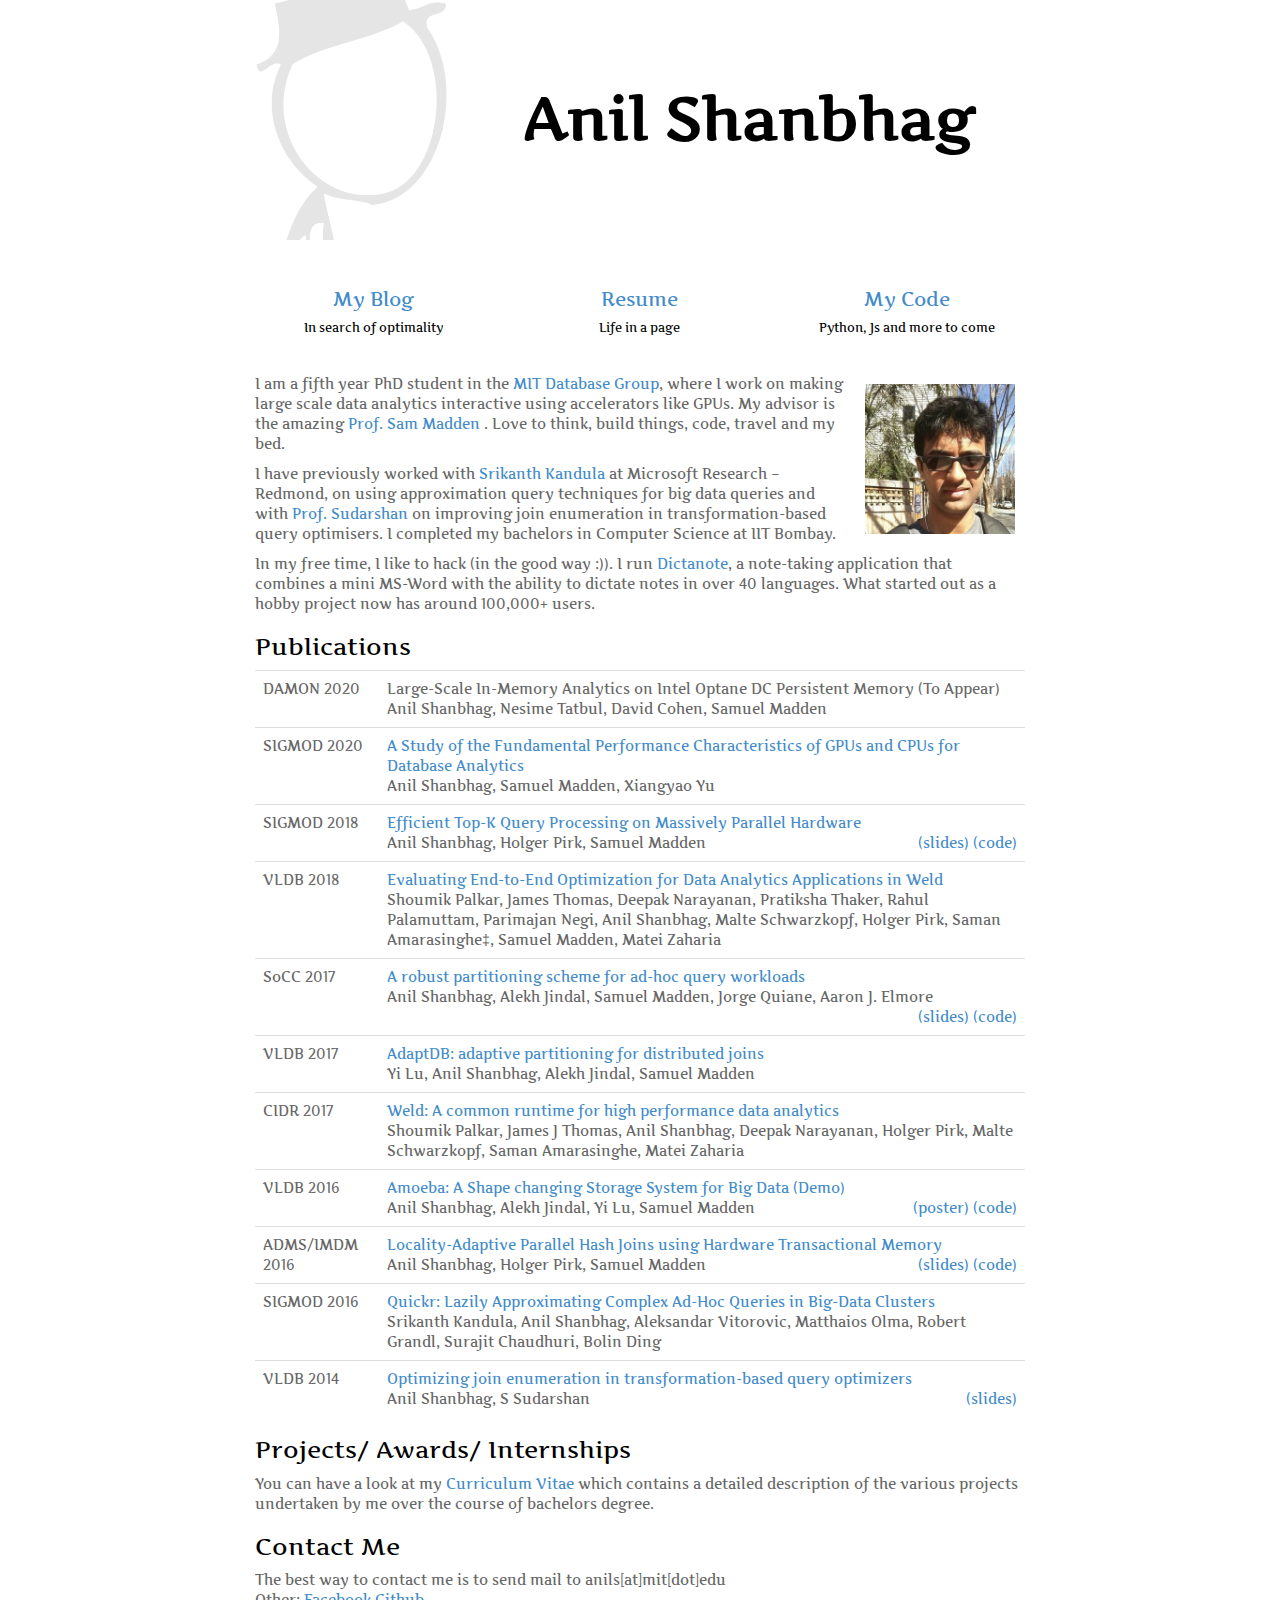
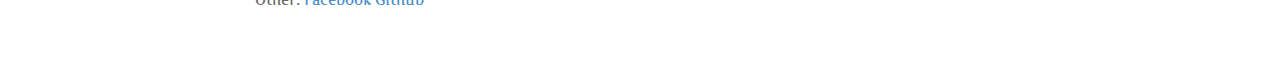
==== index.html @ db82514a "Merge branch 'master' of github.com:anilshanbhag/anilshanbhag.in" ====
<!DOCTYPE html>
<html>
<head>
  <meta name="generator" content="HTML Tidy for HTML5 for Mac OS X version 5.2.0">
  <meta http-equiv="Content-Type" content="text/html; charset=utf-8">
  <meta http-equiv="X-UA-Compatible" content="chrome=1">
  <link rel="icon" type="image/png" href="static/header.png">
  <title>Anil Shanbhag</title>
  <link href='http://fonts.googleapis.com/css?family=Artifika&amp;v2' rel='stylesheet' type='text/css'>
  <link rel="stylesheet" href="static/bootstrap.min.css">
  <script type="text/javascript">

  var _gaq = _gaq || [];
  _gaq.push(['_setAccount', 'UA-24280526-1']);
  _gaq.push(['_trackPageview']);

  (function() {
    var ga = document.createElement('script'); ga.type = 'text/javascript'; ga.async = true;
    ga.src = ('https:' == document.location.protocol ? 'https://ssl' : 'http://www') + '.google-analytics.com/ga.js';
    var s = document.getElementsByTagName('script')[0]; s.parentNode.insertBefore(ga, s);
  })();
  </script>
  <style>
  .description {
  	display: none;
  }
  .expand .description {
  	margin-top: 5px;
  	display: block;
  }
  #publist tr {

  }
	</style>
</head><!--
                        __
     _  _____   _______/  |_ ____________
  /\/ \ \__  \ /  ___/\   __/  __ \_  __ \
 /     \ / __ \\___ \  |  | \  ___/|  | \/
/_/\ /\_(___  /____  > |__|  \___  >__|
            \/     \/            \/

  yEAH, lookin at the source ??
        So enjoy yourself and if any doubt shoot me an email
  ### This notice was added in my sophomore days - so don't judge ;) ###
-->
<body>
  <div class='container' style="width:800px;">
    <div class="row">
      <div class="col-md-12">
        <div id='header'>
          <div class="row">
            <div class="col-md-12 text-center">
              <img src='static/header.png' class="pull-left" alt='Robinhood'>
              <h1 style="font-weight: bold;font-size:60px"><br>
              Anil Shanbhag</h1>
            </div>
          </div>
        </div>
      </div>
    </div>
    <div class="row">
      <div class="col-md-12">
        <p><br></p>
      </div>
    </div>
    <div class="row">
      <div class="col-md-4 text-center">
        <h3><a href='http://blog.anilshanbhag.in/' class='linkitem'>My Blog</a></h3>
        <!-- <h6>Research, Web & math.random() stuff</h6> -->
        <h6>In search of optimality</h6>
      </div>
      <div class="col-md-4 text-center">
        <h3><a href='resume_1_22_15.pdf' class='linkitem' target='_blank'>Resume</a></h3>
        <h6>Life in a page</h6>
      </div>
      <div class="col-md-4 text-center">
        <h3><a href='https://github.com/anilshanbhag' class='linkitem'>My Code</a></h3>
        <h6>Python, Js and more to come</h6>
      </div>
    </div>
    <div class="row">
      <div class="col-md-12">
        <p><br></p>
      </div>
    </div>
    <div class="row">
      <div class="col-md-12">
        <div id="content">
          <div id="intro">
            <p><img class="pull-right" title="Anil Shanbhag display picture" alt="" src="static/dp.jpg" width="150" height="150" style=
            "margin: 10px; margin-left: 20px;">I am a fifth year PhD student in the <a href='http://db.csail.mit.edu'>MIT Database Group</a>, where I work on making large scale data analytics interactive using accelerators like GPUs. My advisor is the amazing <a href="http://db.lcs.mit.edu/madden/">Prof. Sam Madden</a> .  Love to think, build things, code, travel and my bed.</p>

            <p>I have previously worked with <a title="Srikanth Kandula" href="http://research.microsoft.com/en-us/UM/people/srikanth/home.html" target=
            "_blank">Srikanth Kandula</a> at Microsoft Research – Redmond, on using approximation query techniques for big data queries and with <a href=
            "http://www.cse.iitb.ac.in/~sudarsha/" target="_blank">Prof. Sudarshan</a> on improving join enumeration in transformation-based query optimisers. I completed my bachelors in Computer Science at IIT Bombay.</p>

            <p>In my free time, I like to hack (in the good way :)). I run <a href='https://dictanote.co'>Dictanote</a>, a note-taking application that combines a mini MS-Word
            	with the ability to dictate notes in over 40 languages. What started out as a hobby project now has around 100,000+ users. <!-- More hacks <a href='/hacks/'>here</a>. --></p>
          </div>
          <div id="publications">
            <h2>Publications</h2>
            <table class="table" id='publist'>
              <tr>
                <td>DAMON 2020</td>
                <td>
                  Large-Scale In-Memory Analytics on Intel Optane DC Persistent Memory (To Appear)<br>
                  Anil Shanbhag, Nesime Tatbul, David Cohen, Samuel Madden
                  <span class='target' style="float:right">
<!--                     <a href="static/slides/gputopk_sigmod18.pdf">(slides)</a>
                    <a href="https://github.com/anilshanbhag/gpu-topk">(code)</a> -->
                  </span>
                  <p class='description'>
                  </p>
                </td>
              </tr>
              <tr>
                <td>SIGMOD 2020</td>
                <td>
                  <a href="static/papers/crystal_sigmod20.pdf">A Study of the Fundamental Performance Characteristics of GPUs and CPUs for Database Analytics</a><br>
                  Anil Shanbhag, Samuel Madden, Xiangyao Yu
                  <span class='target' style="float:right">
<!--                     <a href="static/slides/crystal_sigmod20.pdf">(slides)</a>
                    <a href="https://github.com/anilshanbhag/crystal">(code)</a> -->
                  </span>
                  <p class='description'>
                  </p>
                </td>
              </tr>
              <tr>
                <td>SIGMOD 2018</td>
                <td>
                  <a href="static/papers/gputopk_sigmod18.pdf">Efficient Top-K Query Processing on Massively Parallel
Hardware</a><br>
                  Anil Shanbhag, Holger Pirk, Samuel Madden
                  <span class='target' style="float:right">
                    <a href="static/slides/gputopk_sigmod18.pdf">(slides)</a>
                    <a href="https://github.com/anilshanbhag/gpu-topk">(code)</a>
                  </span>
                  <p class='description'>
                  </p>
                </td>
              </tr>
              <tr>
                <td>VLDB 2018</td>
                <td>
                  <a href="static/papers/weld_vldb18.pdf">Evaluating End-to-End Optimization for Data Analytics
Applications in Weld</a><br>
                  Shoumik Palkar, James Thomas, Deepak Narayanan, Pratiksha Thaker,
Rahul Palamuttam, Parimajan Negi, Anil Shanbhag, Malte Schwarzkopf, Holger Pirk, Saman Amarasinghe‡, Samuel Madden, Matei Zaharia
                  <p class='description'>
                  </p>
                </td>
              </tr>
              <tr>
                <td>SoCC 2017</td>
                <td>
                  <a href="static/papers/amoeba_socc17.pdf">A robust partitioning scheme for ad-hoc query workloads</a><br>
                  Anil Shanbhag, Alekh Jindal, Samuel Madden, Jorge Quiane, Aaron J. Elmore
                  <span class='target' style="float:right">
                    <a href="static/slides/amoeba_socc17.pdf">(slides)</a>
                    <a href="https://github.com/mitdbg/amoeba">(code)</a>
                  </span>
                  <p class='description'>
                  </p>
                </td>
              </tr>
              <tr>
                <td>VLDB 2017</td>
                <td>
                  <a href="static/papers/adaptdb_vldb17.pdf">AdaptDB: adaptive partitioning for distributed joins</a><br>
                  Yi Lu, Anil Shanbhag, Alekh Jindal, Samuel Madden
                  <span class='target' style="float:right">
                  </span>
                  <p class='description'>
                  </p>
                </td>
              </tr>
              <tr>
                <td>CIDR 2017</td>
                <td>
                  <a href="static/papers/weld_cidr17.pdf">Weld: A common runtime for high performance data analytics</a><br>
                  Shoumik Palkar, James J Thomas, Anil Shanbhag, Deepak Narayanan, Holger Pirk, Malte Schwarzkopf, Saman Amarasinghe, Matei Zaharia
                  <span class='target' style="float:right">
                  </span>
                  <p class='description'>
                  </p>
                </td>
              </tr>
              <tr>
                <td>VLDB 2016</td>
                <td>
                  <a href="static/papers/amoeba_demo_vldb16.pdf">Amoeba: A Shape changing Storage System for Big Data (Demo)</a><br>
                  Anil Shanbhag, Alekh Jindal, Yi Lu, Samuel Madden
                  <span class='target' style="float:right">
                    <a href="static/poster/amoeba_demo_vldb16_poster.pdf">(poster)</a>
                    <a href="https://github.com/anilshanbhag/amoeba-ui">(code)</a>
                  </span>
                  <p class='description'>
                  </p>
                </td>
              </tr>
              <tr>
                <td>ADMS/IMDM 2016</td>
                <td>
                  <a href="static/papers/HTM_imdm16.pdf">Locality-Adaptive Parallel Hash Joins using Hardware Transactional Memory</a><br>
                  Anil Shanbhag, Holger Pirk, Samuel Madden
                  <span class='target' style="float:right">
                    <a href="static/slides/HTM_imdm16_slides.pdf">(slides)</a>
                    <a href="https://github.com/anilshanbhag/HTM-HashJoin">(code)</a>
                  </span>
                  <p class='description'>
                  </p>
                </td>
              </tr>
              <tr>
                <td>SIGMOD 2016</td>
                <td>
                  <a href="static/papers/quickr_sigmod16.pdf">Quickr: Lazily Approximating Complex Ad-Hoc Queries in Big-Data Clusters</a><br>
                  Srikanth Kandula, Anil Shanbhag, Aleksandar Vitorovic, Matthaios Olma, Robert Grandl, Surajit Chaudhuri, Bolin Ding
                </td>
              </tr>
              <tr>
                <td>VLDB 2014</td>
                <td>
                  <a href="static/papers/rsgraph_vldb14.pdf">Optimizing join enumeration in transformation-based query optimizers</a><br>
                  Anil Shanbhag, S Sudarshan
                  <span style="float:right">
                    <a href="static/slides/rsgraph_vldb14_slides.pdf">(slides)</a>
                  </span>
                </td>
              </tr>
            </table>
          </div>
          <div id="projects">
            <h2>Projects/ Awards/ Internships</h2>
            <p>You can have a look at my <a href="http://anilshanbhag.in/cv_14.pdf">Curriculum Vitae</a> which contains a detailed description of the various
            projects undertaken by me over the course of bachelors degree.</p>
          </div>
          <div id="contact">
            <h2>Contact Me</h2>
            <p>The best way to contact me is to send mail to anils[at]mit[dot]edu<br>
            Other: <a href="https://www.facebook.com/anilashanbhag">Facebook</a> <a href="https://github.com/anilshanbhag">Github</a></p>
          </div>
          <br><br><br>
        </div>
      </div>
    </div>
  </div>
  <script src="https://ajax.googleapis.com/ajax/libs/jquery/3.2.1/jquery.min.js"></script>
  <script>
  // $('#publist tr').click(function() {
  // 	console.log('gg');
  // 	$('#publist tr').removeClass('expand');
  // 	$(this).toggleClass('expand');
  // });
  </script>
</body>
</html>
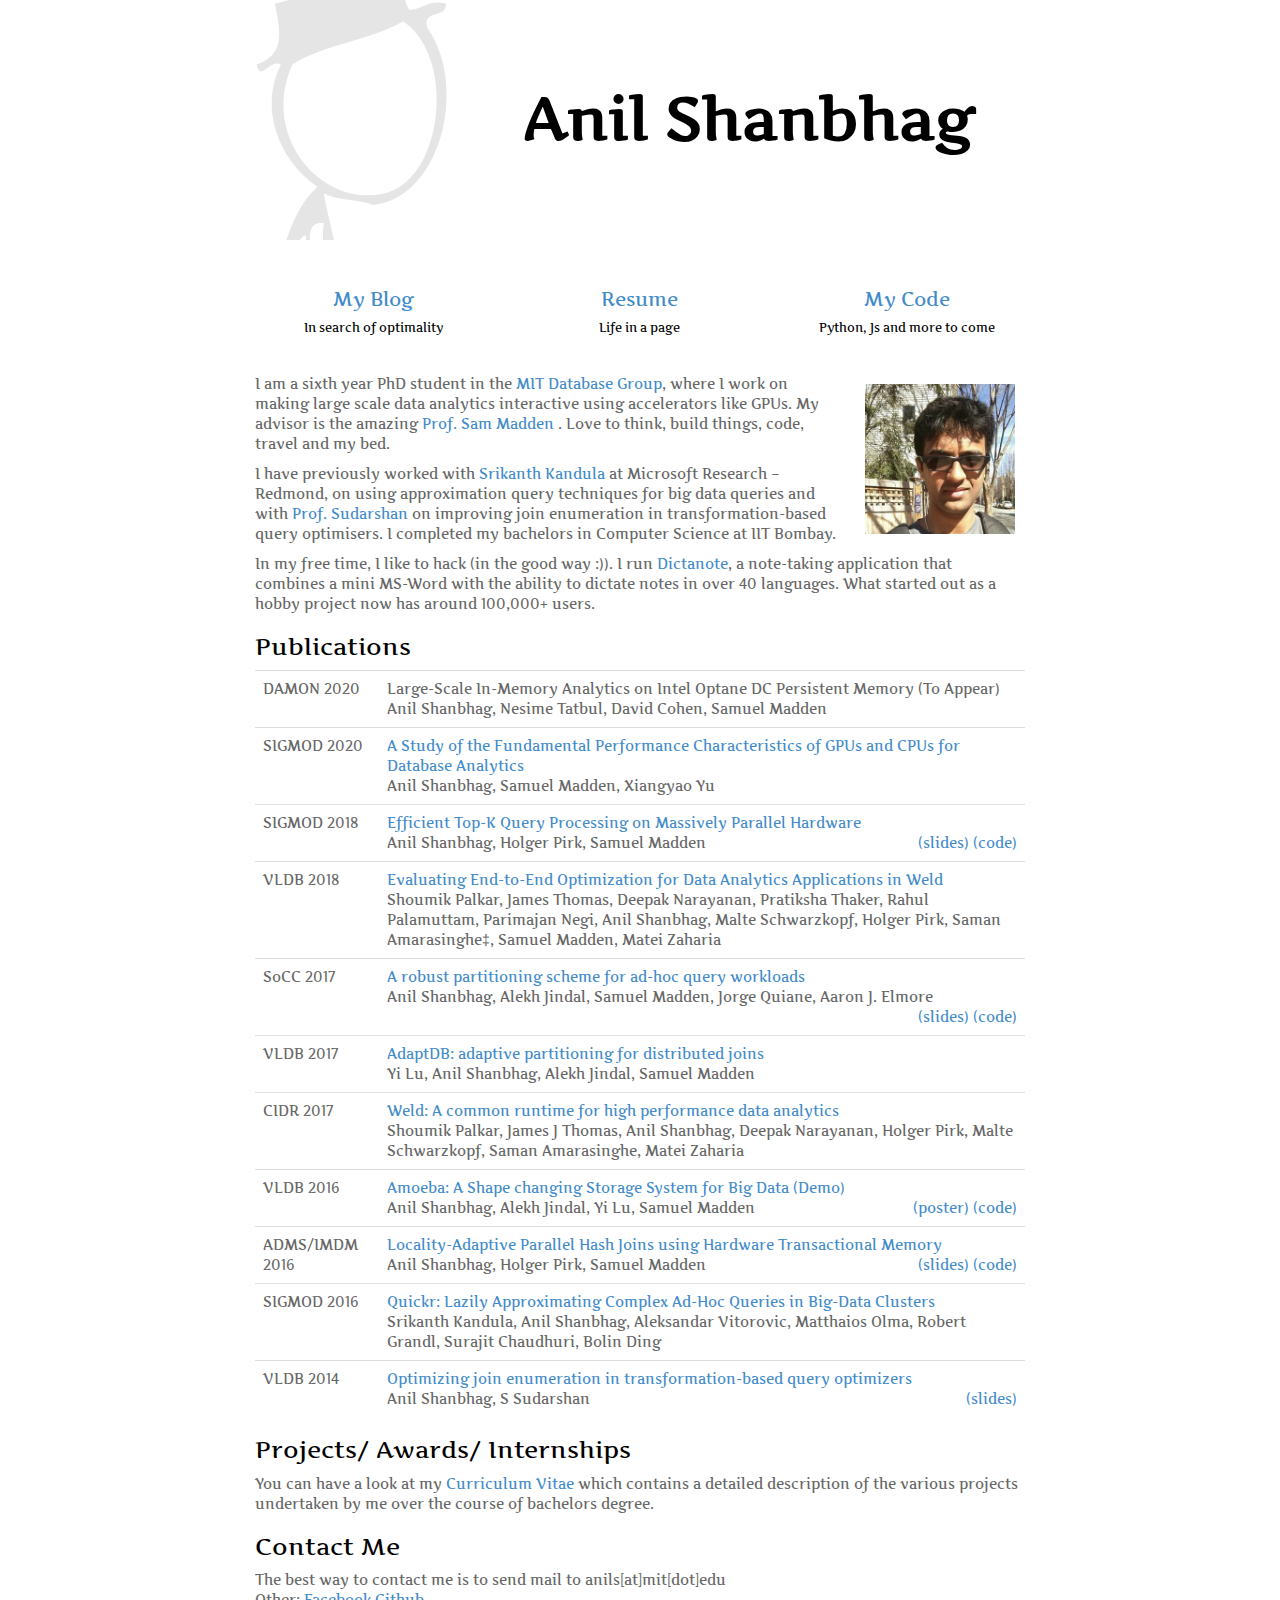
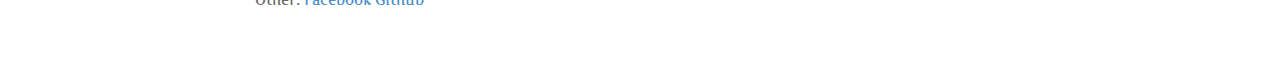
==== commit 83381eb7: "updating homepage" ====
--- a/index.html
+++ b/index.html
@@ -89,7 +89,7 @@
         <div id="content">
           <div id="intro">
             <p><img class="pull-right" title="Anil Shanbhag display picture" alt="" src="static/dp.jpg" width="150" height="150" style=
-            "margin: 10px; margin-left: 20px;">I am a fifth year PhD student in the <a href='http://db.csail.mit.edu'>MIT Database Group</a>, where I work on making large scale data analytics interactive using accelerators like GPUs. My advisor is the amazing <a href="http://db.lcs.mit.edu/madden/">Prof. Sam Madden</a> .  Love to think, build things, code, travel and my bed.</p>
+            "margin: 10px; margin-left: 20px;">I am a sixth year PhD student in the <a href='http://db.csail.mit.edu'>MIT Database Group</a>, where I work on making large scale data analytics interactive using accelerators like GPUs. My advisor is the amazing <a href="http://db.lcs.mit.edu/madden/">Prof. Sam Madden</a> .  Love to think, build things, code, travel and my bed.</p>
 
             <p>I have previously worked with <a title="Srikanth Kandula" href="http://research.microsoft.com/en-us/UM/people/srikanth/home.html" target=
             "_blank">Srikanth Kandula</a> at Microsoft Research – Redmond, on using approximation query techniques for big data queries and with <a href=
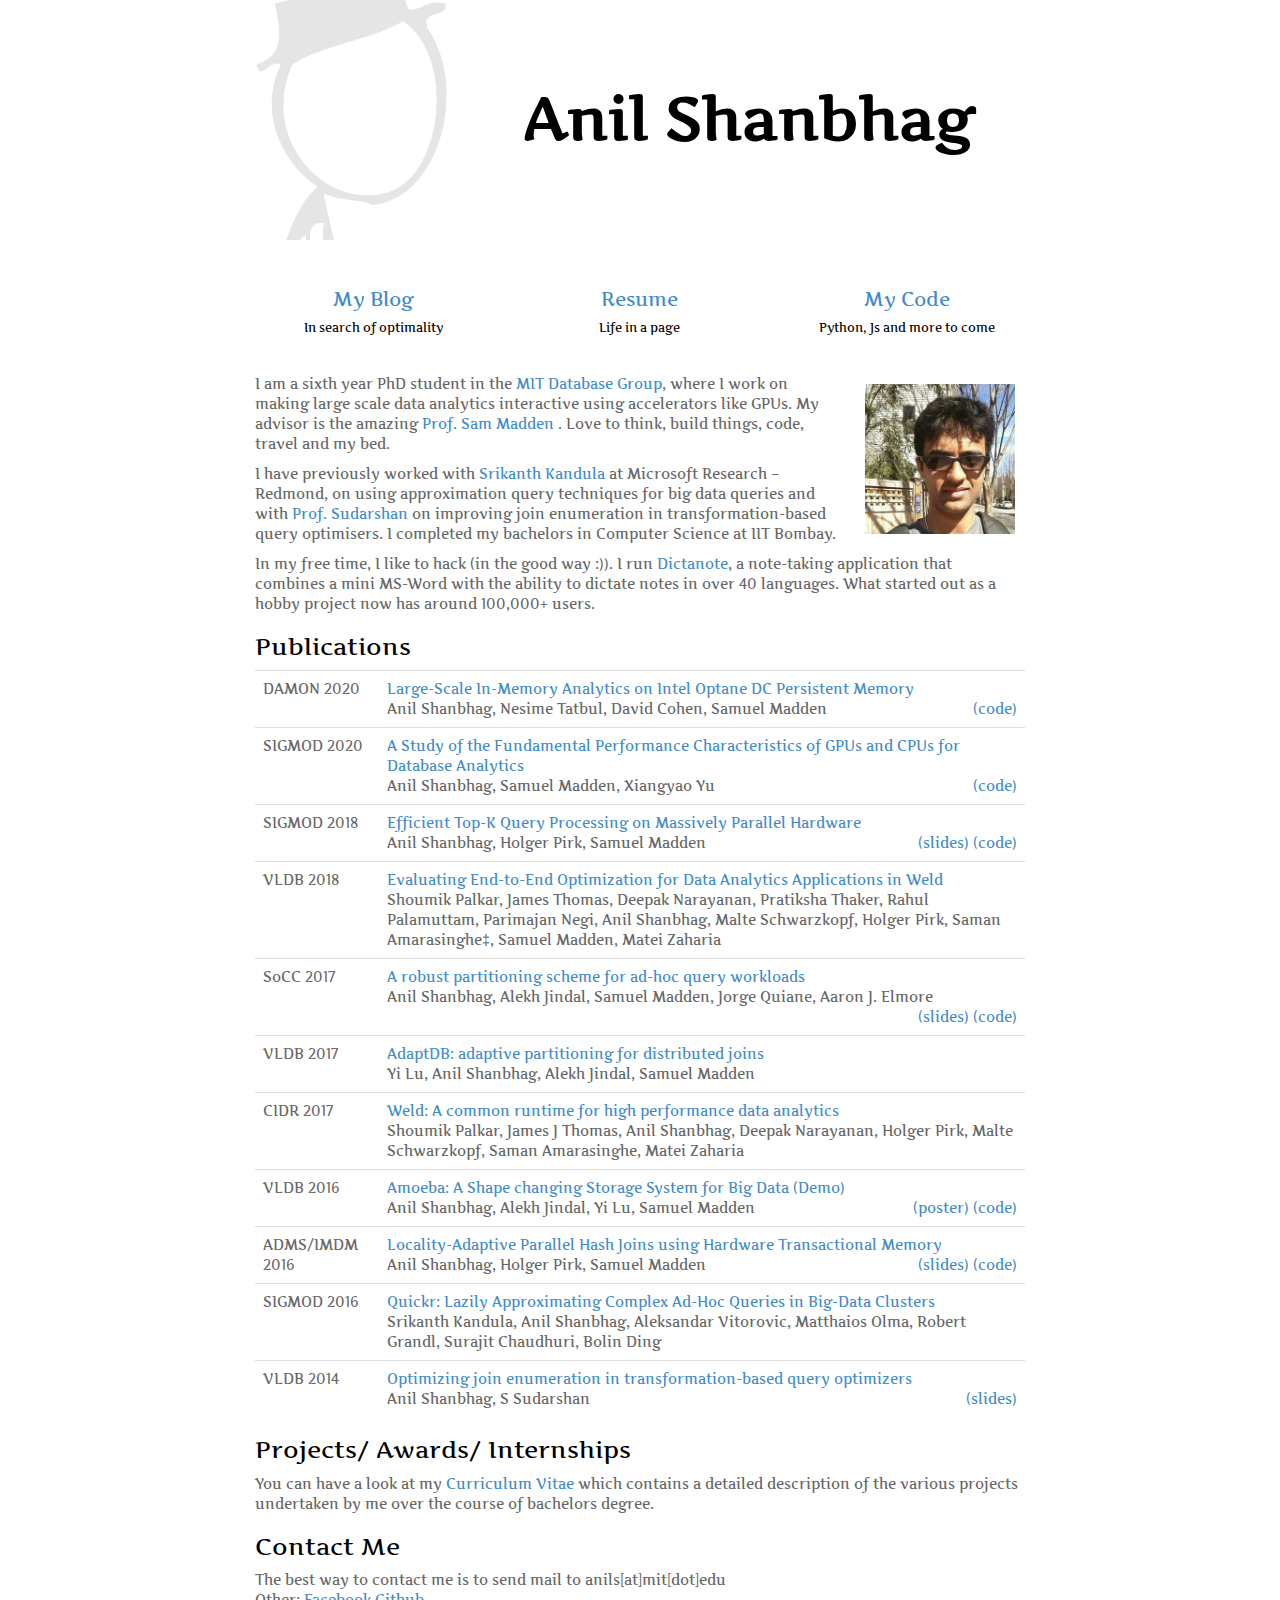
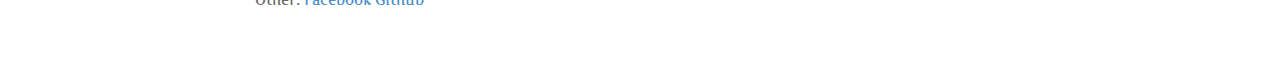
==== commit bedd4234: "adding crystal and pmem links" ====
--- a/index.html
+++ b/index.html
@@ -104,11 +104,11 @@
               <tr>
                 <td>DAMON 2020</td>
                 <td>
-                  Large-Scale In-Memory Analytics on Intel Optane DC Persistent Memory (To Appear)<br>
+                  <a href="static/papers/pmem_damon20.pdf">Large-Scale In-Memory Analytics on Intel Optane DC Persistent Memory</a><br>
                   Anil Shanbhag, Nesime Tatbul, David Cohen, Samuel Madden
                   <span class='target' style="float:right">
 <!--                     <a href="static/slides/gputopk_sigmod18.pdf">(slides)</a>
-                    <a href="https://github.com/anilshanbhag/gpu-topk">(code)</a> -->
+ -->                    <a href="https://github.com/anilshanbhag/pmem/">(code)</a>
                   </span>
                   <p class='description'>
                   </p>
@@ -120,8 +120,9 @@
                   <a href="static/papers/crystal_sigmod20.pdf">A Study of the Fundamental Performance Characteristics of GPUs and CPUs for Database Analytics</a><br>
                   Anil Shanbhag, Samuel Madden, Xiangyao Yu
                   <span class='target' style="float:right">
+
 <!--                     <a href="static/slides/crystal_sigmod20.pdf">(slides)</a>
-                    <a href="https://github.com/anilshanbhag/crystal">(code)</a> -->
+ -->                    <a href="https://github.com/anilshanbhag/crystal/">(code)</a>
                   </span>
                   <p class='description'>
                   </p>
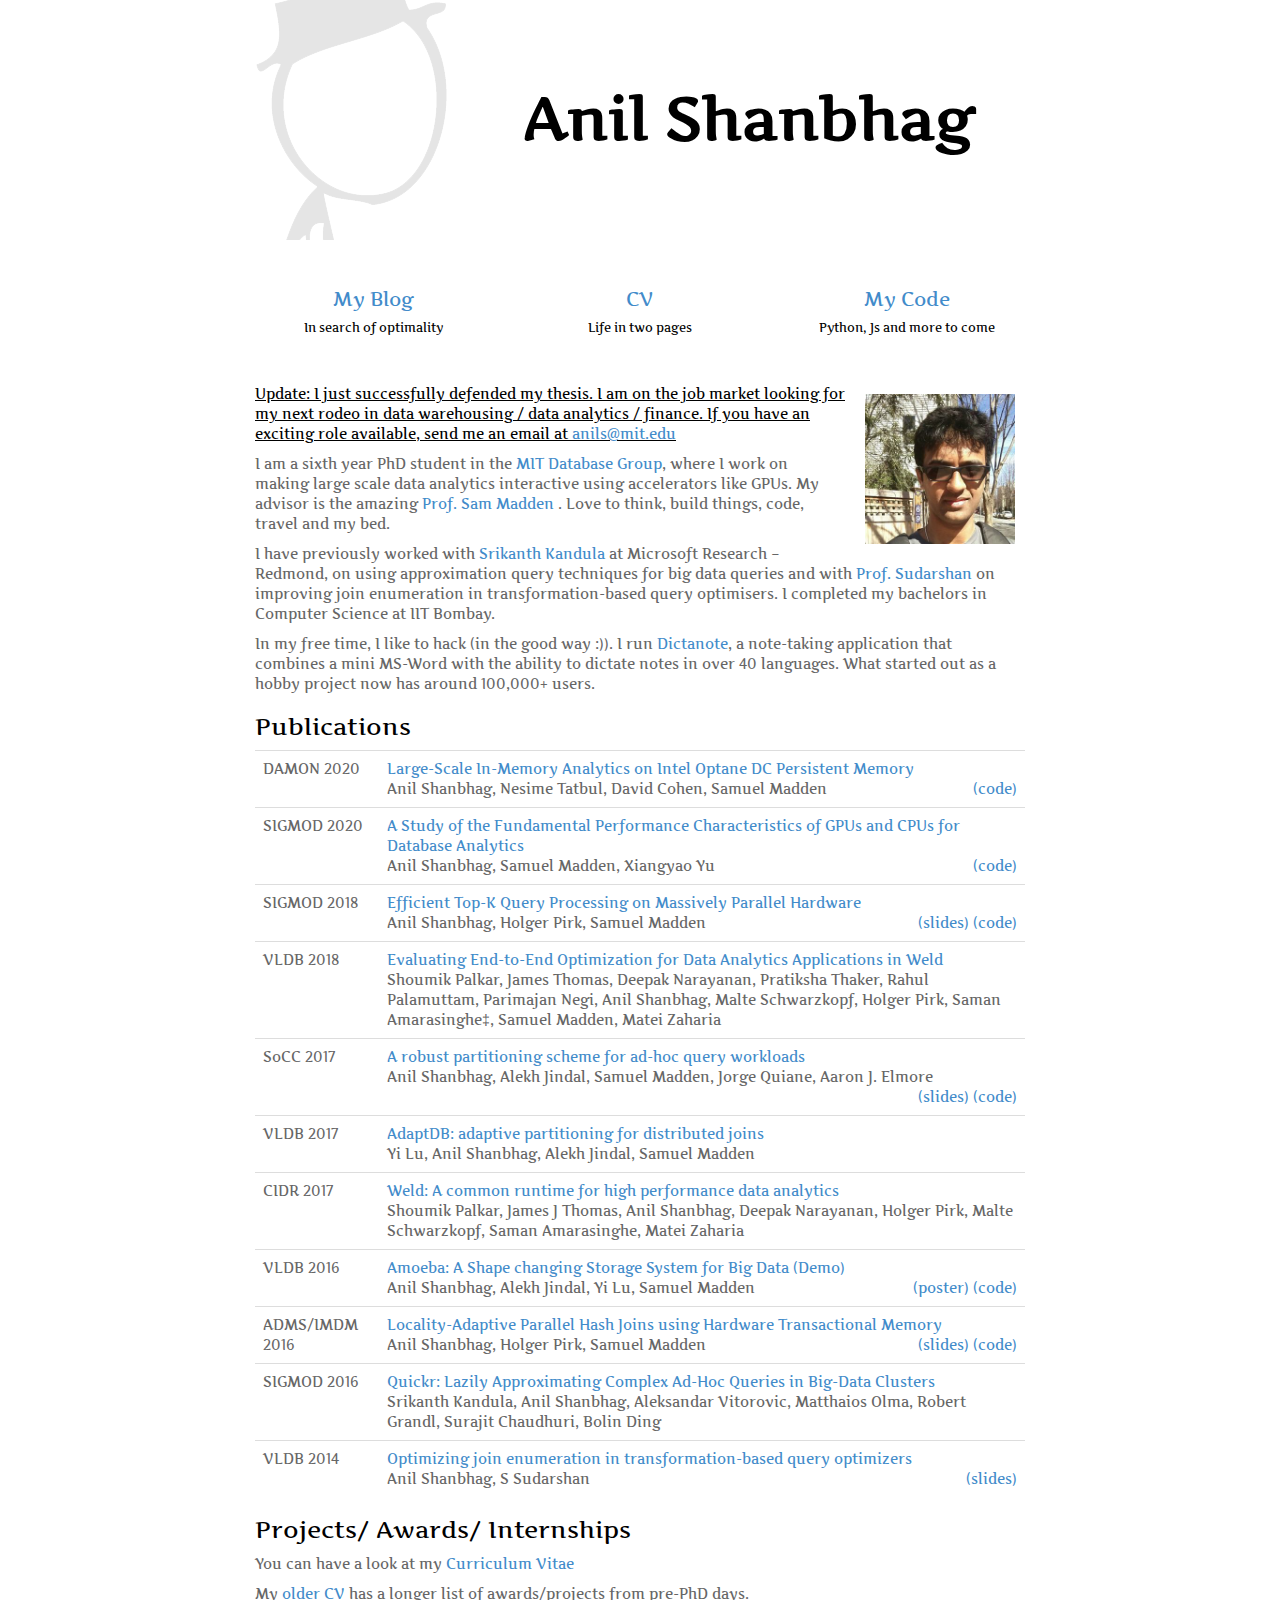
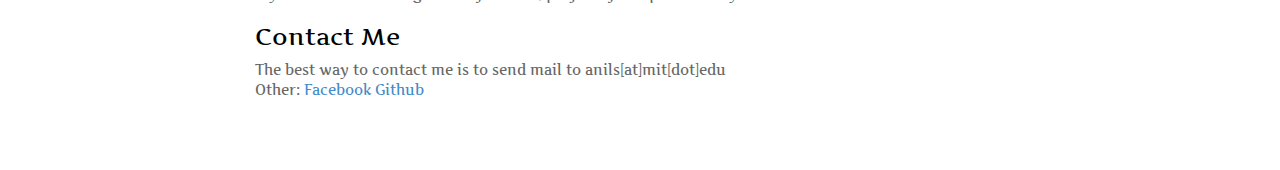
==== commit d8f6a631: "after defense update" ====
--- a/index.html
+++ b/index.html
@@ -71,8 +71,8 @@
         <h6>In search of optimality</h6>
       </div>
       <div class="col-md-4 text-center">
-        <h3><a href='resume_1_22_15.pdf' class='linkitem' target='_blank'>Resume</a></h3>
-        <h6>Life in a page</h6>
+        <h3><a href='cv_anil.pdf' class='linkitem' target='_blank'>CV</a></h3>
+        <h6>Life in two pages</h6>
       </div>
       <div class="col-md-4 text-center">
         <h3><a href='https://github.com/anilshanbhag' class='linkitem'>My Code</a></h3>
@@ -89,7 +89,11 @@
         <div id="content">
           <div id="intro">
             <p><img class="pull-right" title="Anil Shanbhag display picture" alt="" src="static/dp.jpg" width="150" height="150" style=
-            "margin: 10px; margin-left: 20px;">I am a sixth year PhD student in the <a href='http://db.csail.mit.edu'>MIT Database Group</a>, where I work on making large scale data analytics interactive using accelerators like GPUs. My advisor is the amazing <a href="http://db.lcs.mit.edu/madden/">Prof. Sam Madden</a> .  Love to think, build things, code, travel and my bed.</p>
+            "margin: 10px; margin-left: 20px;">
+            <p style='color: #000'><u>
+              Update: I just successfully defended my thesis. I am on the job market looking for my next rodeo in data warehousing / data analytics / finance. If you have an exciting role available, send me an email at <a href='mailto:anils@mit.edu'>anils@mit.edu</a>
+            </u></p>
+            I am a sixth year PhD student in the <a href='http://db.csail.mit.edu'>MIT Database Group</a>, where I work on making large scale data analytics interactive using accelerators like GPUs. My advisor is the amazing <a href="http://db.lcs.mit.edu/madden/">Prof. Sam Madden</a> .  Love to think, build things, code, travel and my bed.</p>
 
             <p>I have previously worked with <a title="Srikanth Kandula" href="http://research.microsoft.com/en-us/UM/people/srikanth/home.html" target=
             "_blank">Srikanth Kandula</a> at Microsoft Research – Redmond, on using approximation query techniques for big data queries and with <a href=
@@ -235,8 +239,8 @@
           </div>
           <div id="projects">
             <h2>Projects/ Awards/ Internships</h2>
-            <p>You can have a look at my <a href="http://anilshanbhag.in/cv_14.pdf">Curriculum Vitae</a> which contains a detailed description of the various
-            projects undertaken by me over the course of bachelors degree.</p>
+            <p>You can have a look at my <a href="cv_anil.pdf">Curriculum Vitae</a></p>
+            <p>My <a href='cv_14.pdf'>older CV</a> has a longer list of awards/projects from pre-PhD days.</p>
           </div>
           <div id="contact">
             <h2>Contact Me</h2>
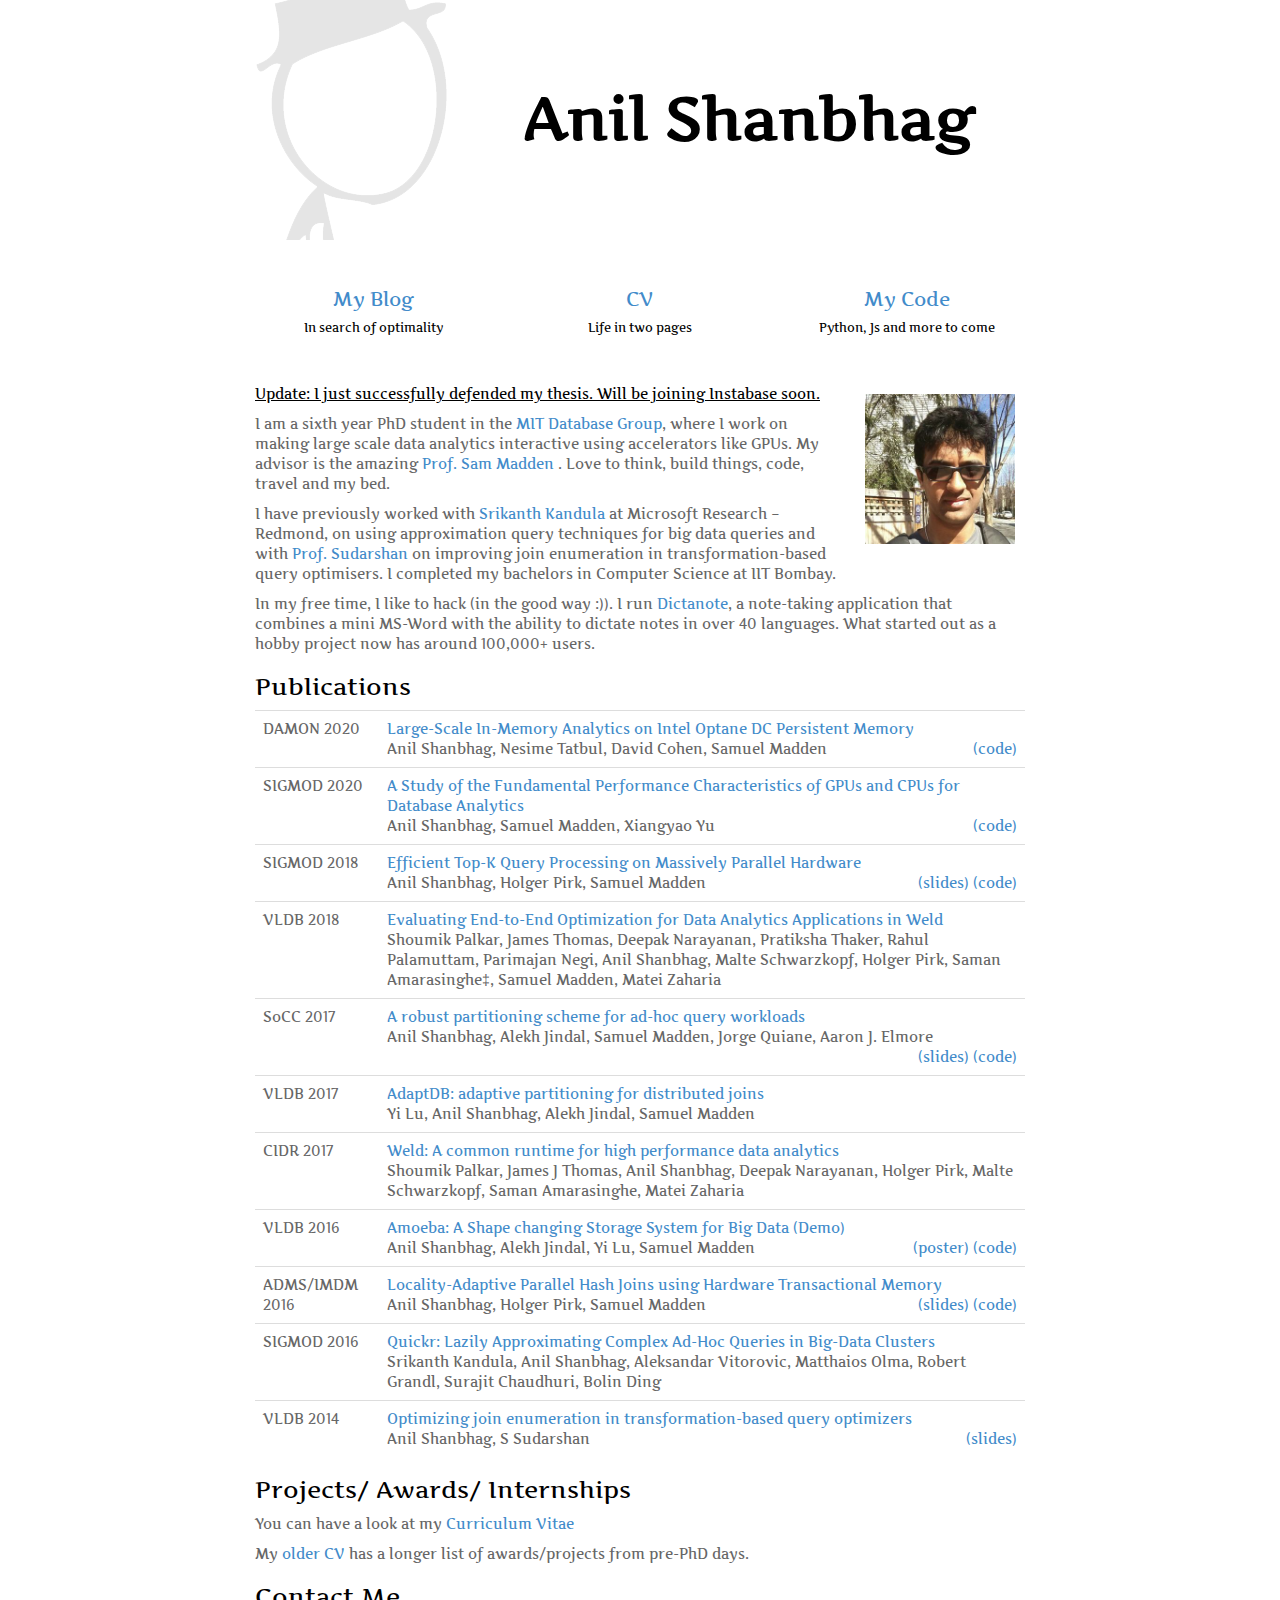
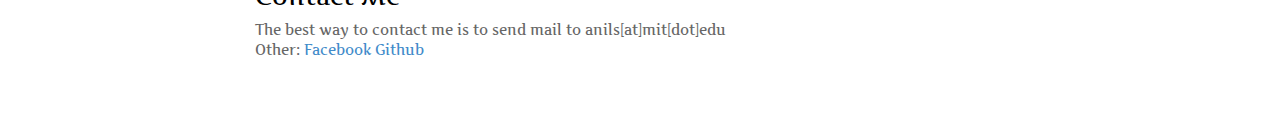
==== commit dfabd1ec: "updating index and adding paper" ====
--- a/index.html
+++ b/index.html
@@ -91,7 +91,7 @@
             <p><img class="pull-right" title="Anil Shanbhag display picture" alt="" src="static/dp.jpg" width="150" height="150" style=
             "margin: 10px; margin-left: 20px;">
             <p style='color: #000'><u>
-              Update: I just successfully defended my thesis. I am on the job market looking for my next rodeo in data warehousing / data analytics / finance. If you have an exciting role available, send me an email at <a href='mailto:anils@mit.edu'>anils@mit.edu</a>
+              Update: I just successfully defended my thesis. Will be joining Instabase soon.</a>
             </u></p>
             I am a sixth year PhD student in the <a href='http://db.csail.mit.edu'>MIT Database Group</a>, where I work on making large scale data analytics interactive using accelerators like GPUs. My advisor is the amazing <a href="http://db.lcs.mit.edu/madden/">Prof. Sam Madden</a> .  Love to think, build things, code, travel and my bed.</p>
 
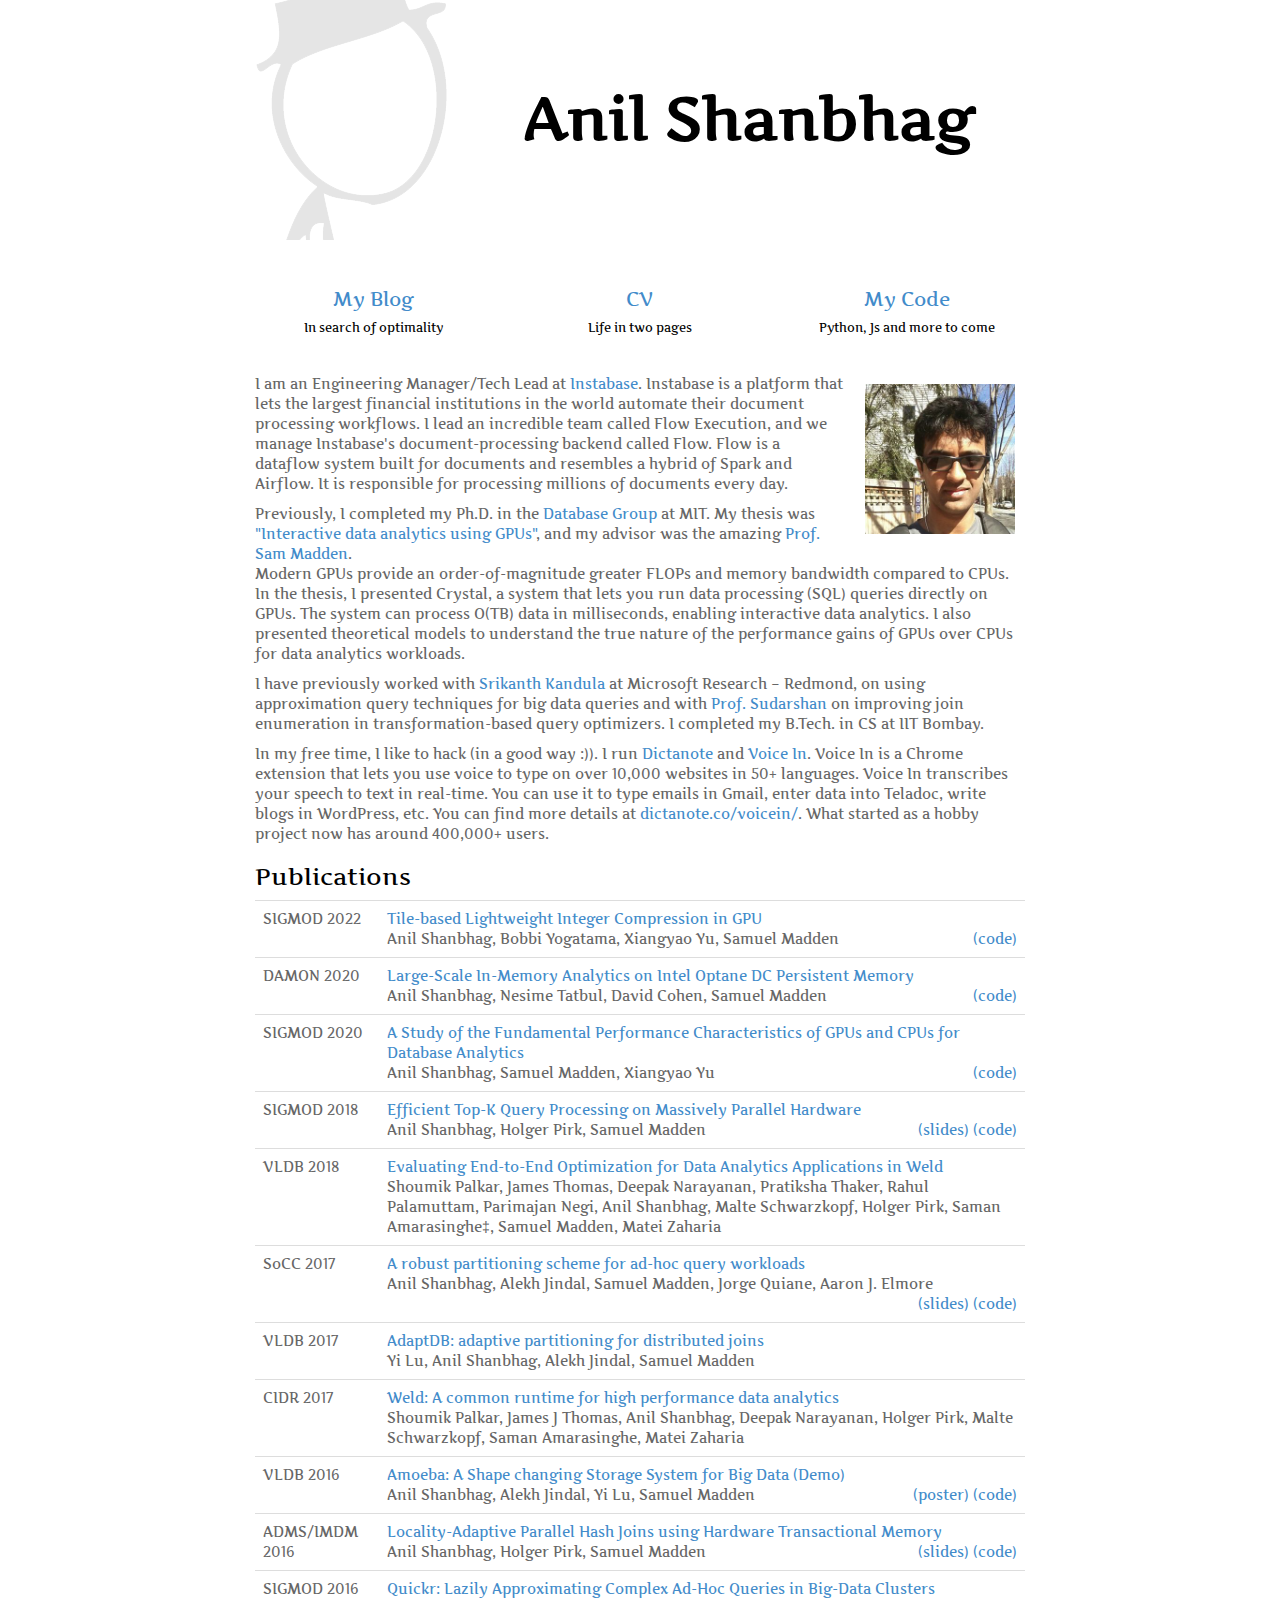
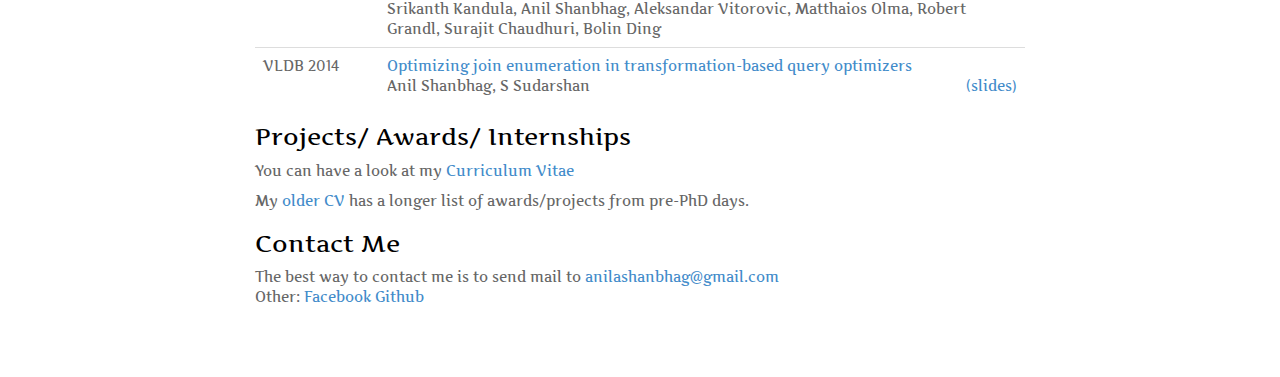
==== commit 8215ff34: "update site" ====
--- a/index.html
+++ b/index.html
@@ -90,21 +90,44 @@
           <div id="intro">
             <p><img class="pull-right" title="Anil Shanbhag display picture" alt="" src="static/dp.jpg" width="150" height="150" style=
             "margin: 10px; margin-left: 20px;">
-            <p style='color: #000'><u>
-              Update: I just successfully defended my thesis. Will be joining Instabase soon.</a>
-            </u></p>
-            I am a sixth year PhD student in the <a href='http://db.csail.mit.edu'>MIT Database Group</a>, where I work on making large scale data analytics interactive using accelerators like GPUs. My advisor is the amazing <a href="http://db.lcs.mit.edu/madden/">Prof. Sam Madden</a> .  Love to think, build things, code, travel and my bed.</p>
+            I am an Engineering Manager/Tech Lead at <a href='https://instabase.com'>Instabase</a>. 
+            Instabase is a platform that lets the largest financial institutions in the world automate their document processing workflows. 
+            I lead an incredible team called Flow Execution, and we manage Instabase's document-processing backend called Flow. Flow is a dataflow system built for documents and resembles a hybrid of Spark and Airflow. It is responsible for processing millions of documents every day.
+          </p>
+
+          <p></p>
+            Previously, I completed my Ph.D. in the <a href='http://db.csail.mit.edu'>Database Group</a> at MIT. My thesis was <a href='https://dspace.mit.edu/bitstream/handle/1721.1/129305/1227757140-MIT.pdf?sequence=1&isAllowed=y'>"Interactive data analytics using GPUs"</a>, and my advisor was the amazing <a href="http://db.lcs.mit.edu/madden/">Prof. Sam Madden</a>.<br> 
+            Modern GPUs provide an order-of-magnitude greater FLOPs and memory bandwidth compared to CPUs. In the thesis, I presented Crystal, a system that lets you run data processing (SQL) queries directly on GPUs. The system can process O(TB) data in milliseconds, enabling interactive data analytics. 
+            I also presented theoretical models to understand the true nature of the performance gains of GPUs over CPUs for data analytics workloads.
+          </p>
 
             <p>I have previously worked with <a title="Srikanth Kandula" href="http://research.microsoft.com/en-us/UM/people/srikanth/home.html" target=
             "_blank">Srikanth Kandula</a> at Microsoft Research – Redmond, on using approximation query techniques for big data queries and with <a href=
-            "http://www.cse.iitb.ac.in/~sudarsha/" target="_blank">Prof. Sudarshan</a> on improving join enumeration in transformation-based query optimisers. I completed my bachelors in Computer Science at IIT Bombay.</p>
-
-            <p>In my free time, I like to hack (in the good way :)). I run <a href='https://dictanote.co'>Dictanote</a>, a note-taking application that combines a mini MS-Word
-            	with the ability to dictate notes in over 40 languages. What started out as a hobby project now has around 100,000+ users. <!-- More hacks <a href='/hacks/'>here</a>. --></p>
+            "http://www.cse.iitb.ac.in/~sudarsha/" target="_blank">Prof. Sudarshan</a> on improving join enumeration in transformation-based query optimizers. I completed my B.Tech. in CS at IIT Bombay.</p>
+
+            <p>In my free time, I like to hack (in a good way :)). I run <a href='https://dictanote.co'>Dictanote</a> and <a href='https://dictanote.co/voicein/'>Voice In</a>.
+              Voice In is a Chrome extension that lets you use voice to type on over 10,000 websites in 50+ languages. Voice In transcribes your speech to text in real-time. You can use it to type emails in Gmail, enter data into Teladoc, write blogs in WordPress, etc. You can find more details at <a href='https://dictanote.co/voicein/'>dictanote.co/voicein/</a>.    
+            What started as a hobby project now has around 400,000+ users. <!-- More hacks <a href='/hacks/'>here</a>. --></p>
+
+
           </div>
           <div id="publications">
             <h2>Publications</h2>
             <table class="table" id='publist'>
+              <tr>
+                <td>SIGMOD 2022</td>
+                <td>
+                  <a href="static/papers/gpufor_sigmod22.pdf">Tile-based Lightweight Integer Compression in GPU</a><br>
+                  Anil Shanbhag, Bobbi Yogatama, Xiangyao Yu, Samuel Madden
+                  <span class='target' style="float:right">
+
+<!--                     <a href="static/slides/crystal_sigmod20.pdf">(slides)</a>
+ -->                    <a href="https://github.com/anilshanbhag/gpu-compression/">(code)</a>
+                  </span>
+                  <p class='description'>
+                  </p>
+                </td>
+              </tr>
               <tr>
                 <td>DAMON 2020</td>
                 <td>
@@ -244,7 +267,7 @@
           </div>
           <div id="contact">
             <h2>Contact Me</h2>
-            <p>The best way to contact me is to send mail to anils[at]mit[dot]edu<br>
+            <p>The best way to contact me is to send mail to <a href='mailto:anilashanbhag@gmail.com'>anilashanbhag@gmail.com</a><br>
             Other: <a href="https://www.facebook.com/anilashanbhag">Facebook</a> <a href="https://github.com/anilshanbhag">Github</a></p>
           </div>
           <br><br><br>
